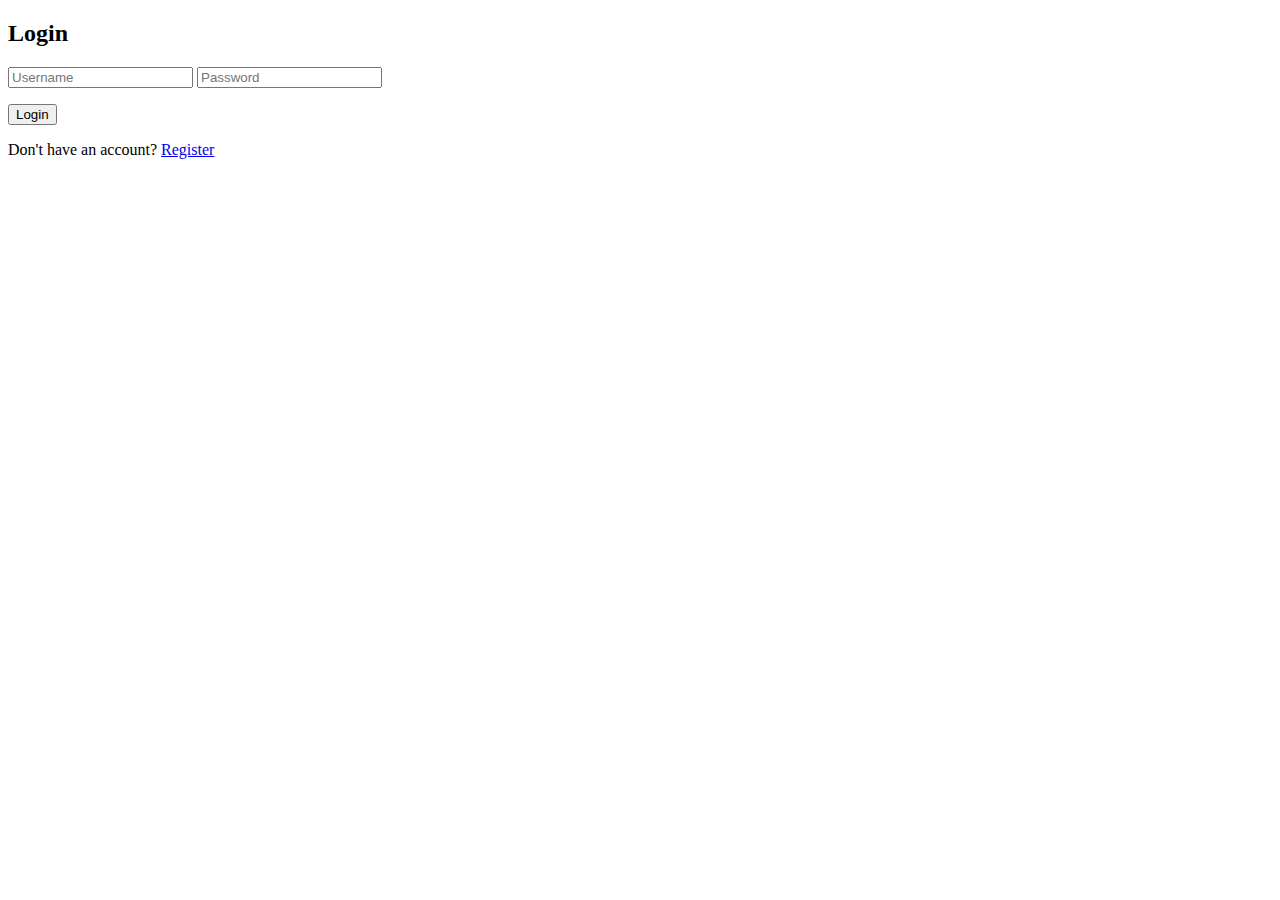
==== Main.html @ d178027e "implement SPA" ====
<!DOCTYPE html>
<html lang="en">
<head>
    <meta charset="UTF-8">
    <meta name="viewport" content="width=device-width, initial-scale=1.0">
    <title>TODO List</title>
    <link rel="stylesheet" href="Main.css"/>
<body>
    <div id="container"></div>

    <template id="login-template">
        <div class="login-div">
            <h2>Login</h2>
            <form id="loginForm">
                <input type="text" id="loginUsername" placeholder="Username" required>
                <input type="password" id="loginPassword" placeholder="Password" required>
                <p id="loginErrorMessage" class="error-message"></p>
                <button id="loginSubmit" type="submit">Login</button>
            </form>
            <p>Don't have an account? <a href="#" id="register-button">Register</a></p> 
        </div>
    </template>

    <template id="signup-template">
        <div class="signup-div">
            <h2>Sign Up</h2>
            <form id="signupForm">
                <input type="text" id="firstName" placeholder="First Name" required>
                <input type="text" id="lastName" placeholder="Last Name" required>
                <input type="text" id="signupUsername" placeholder="Username" required>
                <p id="signupErrorMessage" class="error-message"></p>
                <input type="email" id="email" placeholder="Email" required>
                <input type="password" id="signupPassword" placeholder="Password" required>
                <input type="password" id="confirm-password" placeholder="Confirm Password" required>
                <p id="confirmErrorMessage" class="error-message"></p>
                <input type="date" id="birthday" placeholder="Birthday (YYYY-MM-DD)" required>
                <select id="gender" required>
                    <option value="" disabled selected>Select Gender</option>
                    <option value="male">Male</option>
                    <option value="female">Female</option>
                    <option value="other">Other</option>
                </select>
                <button id="signupSubmit" type="submit">Sign Up</button>
            </form>
            <p>Already have an account? <a href="#" id="login-button">Login</a></p>
        </div>
   </template>

   <template id="personal-area-template">
    <div class="personal-area-div">
        <h2>Personal Area</h2>
        <table id="tasks-table">
            <thead>
                <tr>
                    <th>Number</th>
                    <th>Description</th>
                    <th>Status</th>
                </tr>
            </thead>
            <tbody id="tasks-data"></tbody>
        </table>
    </div>
   </template>

   <template id="single-task-template">
    <div class="single-task-div">
        <h2>Task</h2>
        <input type="text" id="description" placeholder="Description">
        <input type="text" id="note" placeholder="Note">
        <input type="text" id="state" placeholder="State">
    </div>
   </template>

    <script src="index.js"></script>

</body>
</html>
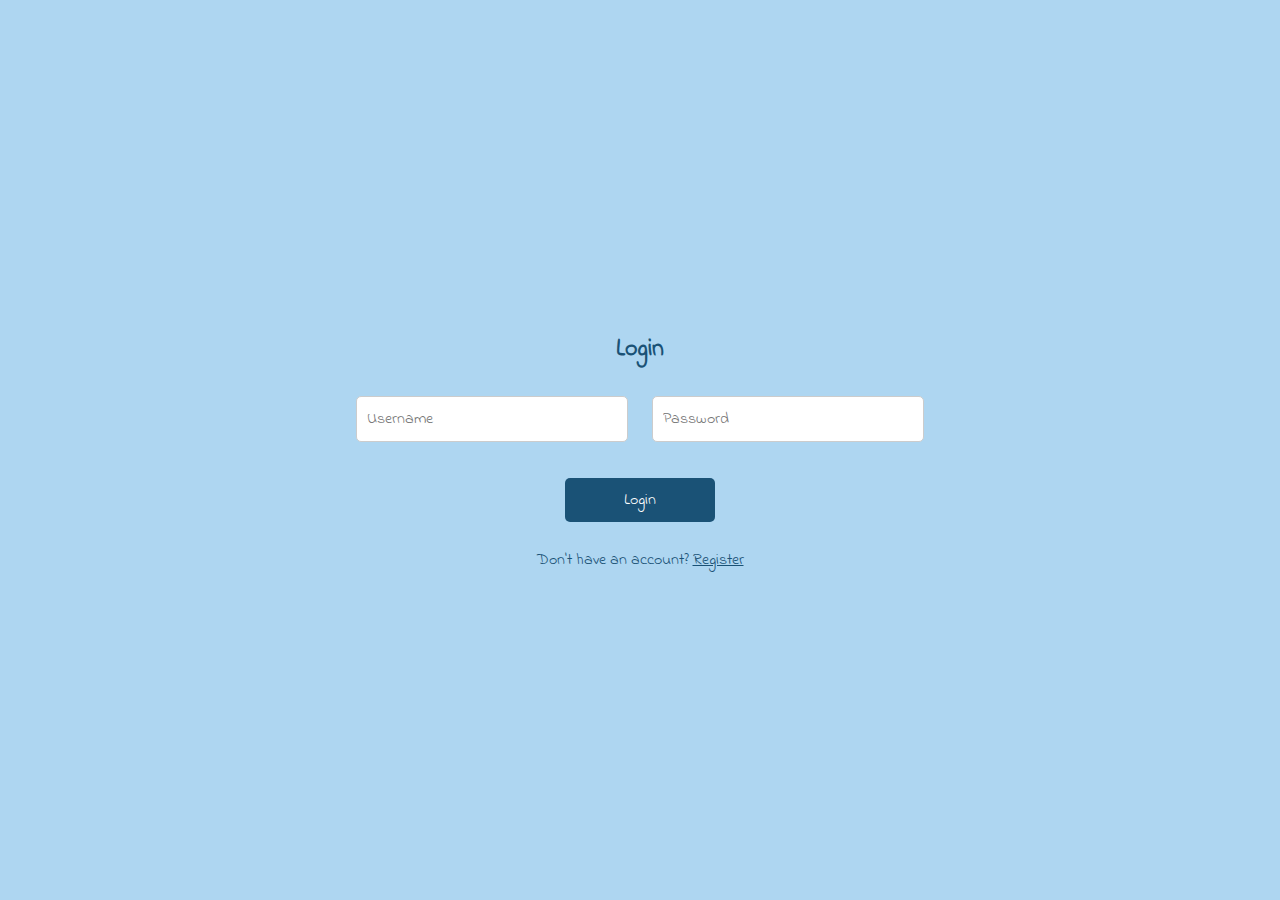
==== commit 15cb6614: "init css" ====
--- a/Main.html
+++ b/Main.html
@@ -12,12 +12,12 @@
         <div class="login-div">
             <h2>Login</h2>
             <form id="loginForm">
-                <input type="text" id="loginUsername" placeholder="Username" required>
-                <input type="password" id="loginPassword" placeholder="Password" required>
+                <input type="text" id="login-username" placeholder="Username" required>
+                <input type="password" id="login-password" placeholder="Password" required>
                 <p id="loginErrorMessage" class="error-message"></p>
-                <button id="loginSubmit" type="submit">Login</button>
+                <button id="login-submit" type="submit">Login</button>
             </form>
-            <p>Don't have an account? <a href="#" id="register-button">Register</a></p> 
+            <p>Don't have an account? <a href="#" id="register-link">Register</a></p> 
         </div>
     </template>
 
@@ -25,51 +25,56 @@
         <div class="signup-div">
             <h2>Sign Up</h2>
             <form id="signupForm">
-                <input type="text" id="firstName" placeholder="First Name" required>
-                <input type="text" id="lastName" placeholder="Last Name" required>
-                <input type="text" id="signupUsername" placeholder="Username" required>
-                <p id="signupErrorMessage" class="error-message"></p>
-                <input type="email" id="email" placeholder="Email" required>
-                <input type="password" id="signupPassword" placeholder="Password" required>
+                <input type="text" id="signup-username" placeholder="Username" required>
+                <input type="password" id="signup-password" placeholder="Password" required>
                 <input type="password" id="confirm-password" placeholder="Confirm Password" required>
-                <p id="confirmErrorMessage" class="error-message"></p>
-                <input type="date" id="birthday" placeholder="Birthday (YYYY-MM-DD)" required>
-                <select id="gender" required>
-                    <option value="" disabled selected>Select Gender</option>
-                    <option value="male">Male</option>
-                    <option value="female">Female</option>
-                    <option value="other">Other</option>
-                </select>
-                <button id="signupSubmit" type="submit">Sign Up</button>
+                <button id="signup-submit" type="submit">Sign Up</button>
             </form>
-            <p>Already have an account? <a href="#" id="login-button">Login</a></p>
+            <p>Already have an account? <a href="#" id="login-link">Login</a></p>
         </div>
    </template>
 
    <template id="personal-area-template">
     <div class="personal-area-div">
         <h2>Personal Area</h2>
+        <button id="add-task">Add task</button>
         <table id="tasks-table">
-            <thead>
-                <tr>
-                    <th>Number</th>
-                    <th>Description</th>
-                    <th>Status</th>
-                </tr>
-            </thead>
-            <tbody id="tasks-data"></tbody>
+            <tbody id="tasks-body"></tbody>
         </table>
     </div>
+   </template>
+
+   <template id="table-data">
+        <td>
+            <div>
+                <button id="delete-button">delete</button>
+                <button id="open-button">open</button>
+                <text id="description-area">description</text>
+                <input id="status-button" type="checkbox">
+            </div>
+        </td>
    </template>
 
    <template id="single-task-template">
     <div class="single-task-div">
         <h2>Task</h2>
-        <input type="text" id="description" placeholder="Description">
-        <input type="text" id="note" placeholder="Note">
-        <input type="text" id="state" placeholder="State">
+        <form id="task-info-to-save">
+            <div class="input-wrapper">
+                <label for="description">Description:</label>
+                <input type="text" id="description" placeholder="Description">
+            </div>
+            <div class="input-wrapper">
+                <label for="note">Note:</label>
+                <input type="text" id="note" placeholder="Note">
+            </div>
+            <div class="input-wrapper">
+                <input id="status-button" type="checkbox">
+                <label for="status-button" id="checkbox-label">I am done</label>
+            </div>
+            <button id="update-button">Save</button>
+        </form>
     </div>
-   </template>
+</template>
 
     <script src="index.js"></script>
 
--- a/Main.css
+++ b/Main.css
@@ -0,0 +1,291 @@
+/* Import Google Fonts */
+@import url('https://fonts.googleapis.com/css2?family=Indie+Flower&display=swap');
+
+
+/**
+ * Login Template
+ */
+
+
+/* Apply font family to the entire document */
+html, body {
+    font-family: 'Indie Flower', cursive;
+    height: 100%; 
+    margin: 0;
+    display: flex;
+    justify-content: center;
+    align-items: center; 
+    background-color: #aed6f1;
+}
+
+/* Center all elements within login-template */
+.login-div {
+    display: flex;
+    flex-direction: column;
+    align-items: center;
+    justify-content: center;
+    text-align: center;
+    background-color: #aed6f1;
+    padding: 20px;
+}
+
+/* Style the login form inputs and buttons */
+#loginForm input[type="text"],
+#loginForm input[type="password"],
+#login-submit {
+    font-family: 'Indie Flower', cursive; 
+}
+
+/* Style the login form inputs and buttons */
+#loginForm input[type="text"],
+#loginForm input[type="password"] {
+    width: 250px;
+    padding: 10px;
+    margin: 10px 0;
+    border: 1px solid #ccc;
+    border-radius: 5px;
+    font-size: 16px;
+    margin-left: 10px;
+    margin-right: 10px;
+}
+
+#loginForm button {
+    width: 150px;
+    padding: 10px;
+    margin: 10px 0;
+    border: none;
+    border-radius: 5px;
+    font-size: 16px;
+    background-color: #1a5276;;
+    color: #fff;
+    cursor: pointer;
+}
+
+/* Style error message */
+.error-message {
+    color: red;
+    margin-top: 5px;
+}
+
+/* Style the register link */
+#register-link {
+    color: #1a5276;
+}
+
+#register-link:hover {
+    text-decoration: underline;
+}
+
+
+/* Style the login title */
+.login-div h2 {
+    color: #1a5276; 
+}
+
+/* Style the paragraph */
+.login-div p {
+    color: #1a5276;
+}
+
+
+/**
+ * Signup Template
+ */
+
+
+ .signup-div {
+    display: flex;
+    flex-direction: column;
+    align-items: center;
+    justify-content: center;
+    text-align: center;
+    margin-top: 20px; 
+}
+
+/* Style the signup title */
+.signup-div h2 {
+    color: #1a5276;
+}
+
+/* Style the signup form inputs and button */
+#signupForm input[type="text"],
+#signupForm input[type="password"],
+#signup-submit {
+    font-family: 'Indie Flower', cursive;
+}
+
+#signupForm input[type="text"],
+#signupForm input[type="password"] {
+    width: 250px;
+    padding: 10px;
+    margin: 10px 0;
+    border: 1px solid #ccc;
+    border-radius: 5px;
+    font-size: 16px;
+    margin-left: 10px;
+    margin-right: 10px;
+}
+
+#signup-submit {
+    width: 150px;
+    padding: 10px;
+    margin: 10px 0;
+    border: none;
+    border-radius: 5px;
+    font-size: 16px;
+    background-color: #1a5276; 
+    color: #fff;
+    cursor: pointer;
+}
+
+#signup-submit:hover {
+    background-color: #154360; 
+}
+
+/* Style the paragraph */
+.signup-div p {
+    color: #1a5276; 
+}
+
+/* Style the login link */
+#login-link {
+    color: #1a5276; 
+}
+
+#login-link:hover {
+    text-decoration: underline;
+}
+
+
+
+/**
+ * Personal Area Template
+ */
+
+
+ /* Align the elements at the top of the page */
+.personal-area-div {
+    position: absolute;
+    top: 0;
+    margin-top: 20px;
+    width: 100%;
+    text-align: left;
+}
+
+/* Style the personal area title */
+.personal-area-div h2 {
+    color: #1a5276; 
+}
+
+/* Style the add task button */
+#add-task {
+    padding: 10px 20px;
+    border: none;
+    border-radius: 5px;
+    font-size: 16px;
+    background-color: #1a5276; 
+    color: #fff;
+    cursor: pointer;
+    margin-bottom: 10px;
+}
+
+#add-task:hover {
+    background-color: #154360; 
+}
+
+/* Style the tasks table */
+#tasks-table {
+    width: 100%;
+    border-collapse: collapse;
+}
+
+#tasks-table th, #tasks-table td {
+    padding: 10px;
+    border-bottom: 1px solid #ccc;
+    text-align: left;
+}
+
+#tasks-table th {
+    background-color: #f2f2f2;
+    color: #333; 
+}
+
+#tasks-table td {
+    display: block;
+}
+
+#tasks-body {
+    top: 0;
+    margin-top: 20px;
+}
+
+/**
+ * single-task-template Template
+ */
+
+ .single-task-div {
+    display: flex;
+    flex-direction: column;
+    align-items: center;
+    justify-content: center;
+    text-align: center;
+    margin-top: 20px; 
+    margin-left: 30px;
+    margin-right: 30px;
+}
+
+/* Style the task title */
+.single-task-div h2 {
+    color: #1a5276; 
+}
+
+.input-wrapper label {
+    font-size: 20px; 
+    text-align: left;
+    display: block; 
+    color: #1a5276; 
+    font-family: 'Indie Flower', cursive;
+    margin-bottom: 5px; 
+}
+
+/* Style the task form inputs and button */
+#task-info-to-save input[type="text"],
+#task-info-to-save input[type="checkbox"],
+#update-button {
+    font-family: 'Indie Flower', cursive;
+}
+
+#task-info-to-save input[type="text"] {
+    width: 250px;
+    padding: 10px;
+    margin-right: 10px;
+    border: 1px solid #ccc;
+    border-radius: 5px;
+    font-size: 16px;
+}
+
+#checkbox-label {
+    display: inline-block;
+}
+
+#status-button {
+    display: inline;
+    margin: 0;
+    padding: 0;
+}
+
+#update-button {
+    width: 150px;
+    padding: 10px;
+    margin: 10px 0;
+    border: none;
+    border-radius: 5px;
+    font-size: 16px;
+    background-color: #1a5276; 
+    color: #fff; 
+    cursor: pointer;
+}
+
+#update-button:hover {
+    background-color: #154360; 
+}
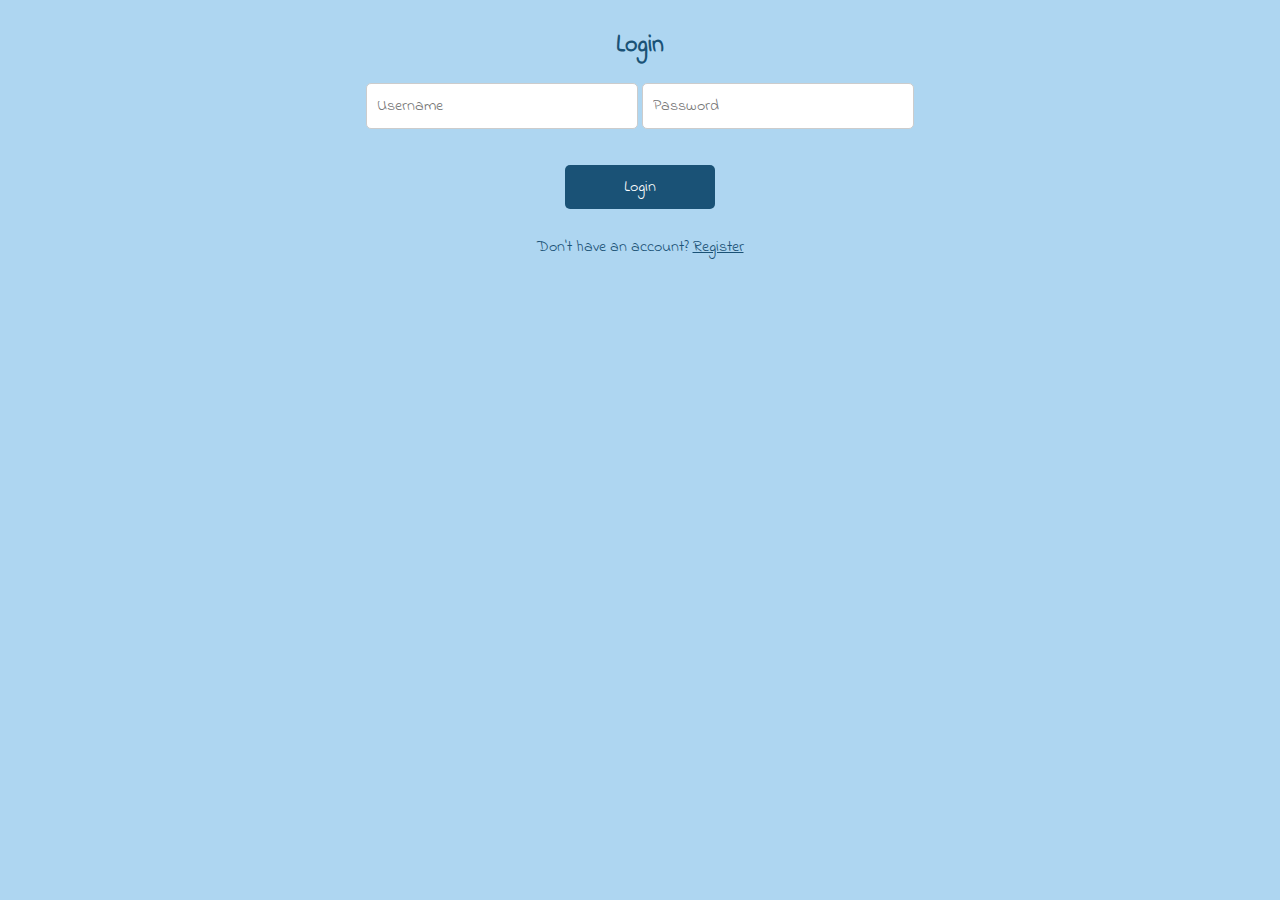
==== commit 0e885725: "open JS directory for JS files and cleaned the css file" ====
--- a/Main.html
+++ b/Main.html
@@ -8,75 +8,84 @@
 <body>
     <div id="container"></div>
 
-    <template id="login-template">
-        <div class="login-div">
+    <template class="template" id="login-template">
+        <div class="container">
             <h2>Login</h2>
             <form id="loginForm">
                 <input type="text" id="login-username" placeholder="Username" required>
                 <input type="password" id="login-password" placeholder="Password" required>
                 <p id="loginErrorMessage" class="error-message"></p>
-                <button id="login-submit" type="submit">Login</button>
+                <button class="submit" id="login-submit" type="submit">Login</button>
             </form>
-            <p>Don't have an account? <a href="#" id="register-link">Register</a></p> 
+            <p>Don't have an account? <a href="#" id="register-link" class="link">Register</a></p> 
         </div>
     </template>
 
-    <template id="signup-template">
-        <div class="signup-div">
+    <template class="template" id="signup-template">
+        <div class="container">
             <h2>Sign Up</h2>
             <form id="signupForm">
                 <input type="text" id="signup-username" placeholder="Username" required>
                 <input type="password" id="signup-password" placeholder="Password" required>
                 <input type="password" id="confirm-password" placeholder="Confirm Password" required>
-                <button id="signup-submit" type="submit">Sign Up</button>
+                <button class="submit" id="signup-submit" type="submit">Sign Up</button>
             </form>
-            <p>Already have an account? <a href="#" id="login-link">Login</a></p>
+            <p>Already have an account? <a href="#" id="login-link" class="link">Login</a></p>
         </div>
    </template>
 
-   <template id="personal-area-template">
-    <div class="personal-area-div">
+   <template class="template" id="personal-area-template">
+    <div class="container">
         <h2>Personal Area</h2>
-        <button id="add-task">Add task</button>
+        <button class="submit" id="add-task">Add task</button>
         <table id="tasks-table">
             <tbody id="tasks-body"></tbody>
         </table>
     </div>
    </template>
 
-   <template id="table-data">
-        <td>
-            <div>
+   <template class="template" id="table-data">
+        <tr>
+            <div class="td">
+                <button id="open-button">open</button>
                 <button id="delete-button">delete</button>
-                <button id="open-button">open</button>
+                <input id="status-button" type="checkbox">
                 <text id="description-area">description</text>
-                <input id="status-button" type="checkbox">
             </div>
-        </td>
+        </tr>
    </template>
 
-   <template id="single-task-template">
-    <div class="single-task-div">
+   <template class="template" id="single-task-template">
+    <div class="container">
         <h2>Task</h2>
         <form id="task-info-to-save">
+        
             <div class="input-wrapper">
                 <label for="description">Description:</label>
                 <input type="text" id="description" placeholder="Description">
             </div>
+
             <div class="input-wrapper">
                 <label for="note">Note:</label>
                 <input type="text" id="note" placeholder="Note">
-            </div>
-            <div class="input-wrapper">
+            </div>  
+                
+
+            <div>
                 <input id="status-button" type="checkbox">
                 <label for="status-button" id="checkbox-label">I am done</label>
             </div>
-            <button id="update-button">Save</button>
+            <button class="submit" id="update-button">Save</button>
         </form>
     </div>
 </template>
 
-    <script src="index.js"></script>
+    <script src="JS/DB.js"></script>
+    <script src="JS/Server.js"></script>
+    <script src="JS/Network.js"></script>
+    <script src="JS/FXMLHttpRequest.js"></script>
+    <script src="JS/Defs.js"></script>
+    <script src="JS/index.js"></script>
 
 </body>
 </html>
--- a/Main.css
+++ b/Main.css
@@ -6,50 +6,39 @@
  * Login Template
  */
 
+* {
+    font-family: 'Indie Flower', cursive; 
+}
 
-/* Apply font family to the entire document */
-html, body {
-    font-family: 'Indie Flower', cursive;
-    height: 100%; 
-    margin: 0;
-    display: flex;
-    justify-content: center;
-    align-items: center; 
+body {
     background-color: #aed6f1;
 }
 
-/* Center all elements within login-template */
-.login-div {
-    display: flex;
-    flex-direction: column;
-    align-items: center;
-    justify-content: center;
-    text-align: center;
-    background-color: #aed6f1;
-    padding: 20px;
+label {
+    display: inline-block;
+    font-size: 20px; 
+    text-align: left;
 }
 
-/* Style the login form inputs and buttons */
-#loginForm input[type="text"],
-#loginForm input[type="password"],
-#login-submit {
-    font-family: 'Indie Flower', cursive; 
+p,
+h2, 
+label, 
+.link{
+    color: #1a5276; 
+
 }
 
-/* Style the login form inputs and buttons */
-#loginForm input[type="text"],
-#loginForm input[type="password"] {
+input[type="text"],
+input[type="password"] {
     width: 250px;
     padding: 10px;
-    margin: 10px 0;
     border: 1px solid #ccc;
     border-radius: 5px;
     font-size: 16px;
-    margin-left: 10px;
-    margin-right: 10px;
+    margin-bottom: 10px;
 }
 
-#loginForm button {
+.submit {
     width: 150px;
     padding: 10px;
     margin: 10px 0;
@@ -61,231 +50,38 @@
     cursor: pointer;
 }
 
-/* Style error message */
-.error-message {
-    color: red;
-    margin-top: 5px;
+.submit:hover {
+    background-color: #154360; 
 }
 
-/* Style the register link */
-#register-link {
-    color: #1a5276;
-}
 
-#register-link:hover {
+.link:hover {
     text-decoration: underline;
 }
 
-
-/* Style the login title */
-.login-div h2 {
-    color: #1a5276; 
-}
-
-/* Style the paragraph */
-.login-div p {
-    color: #1a5276;
-}
-
-
-/**
- * Signup Template
- */
-
-
- .signup-div {
+.container {
     display: flex;
     flex-direction: column;
     align-items: center;
     justify-content: center;
     text-align: center;
-    margin-top: 20px; 
+    background-color: #aed6f1;
+    
 }
 
-/* Style the signup title */
-.signup-div h2 {
-    color: #1a5276;
-}
-
-/* Style the signup form inputs and button */
-#signupForm input[type="text"],
-#signupForm input[type="password"],
-#signup-submit {
-    font-family: 'Indie Flower', cursive;
-}
-
-#signupForm input[type="text"],
-#signupForm input[type="password"] {
-    width: 250px;
-    padding: 10px;
-    margin: 10px 0;
-    border: 1px solid #ccc;
-    border-radius: 5px;
-    font-size: 16px;
-    margin-left: 10px;
-    margin-right: 10px;
-}
-
-#signup-submit {
-    width: 150px;
-    padding: 10px;
-    margin: 10px 0;
-    border: none;
-    border-radius: 5px;
-    font-size: 16px;
-    background-color: #1a5276; 
-    color: #fff;
-    cursor: pointer;
-}
-
-#signup-submit:hover {
-    background-color: #154360; 
-}
-
-/* Style the paragraph */
-.signup-div p {
-    color: #1a5276; 
-}
-
-/* Style the login link */
-#login-link {
-    color: #1a5276; 
-}
-
-#login-link:hover {
-    text-decoration: underline;
+.input-wrapper{
+    display: flex;
+    align-items: flex-start;
+    flex-direction: column;
+    margin-top: 40px;
 }
 
 
-
-/**
- * Personal Area Template
- */
-
-
- /* Align the elements at the top of the page */
-.personal-area-div {
-    position: absolute;
-    top: 0;
-    margin-top: 20px;
-    width: 100%;
-    text-align: left;
+.td {
+    display: flex;
+    justify-content: flex-start;
 }
 
-/* Style the personal area title */
-.personal-area-div h2 {
-    color: #1a5276; 
-}
-
-/* Style the add task button */
-#add-task {
-    padding: 10px 20px;
-    border: none;
-    border-radius: 5px;
-    font-size: 16px;
-    background-color: #1a5276; 
-    color: #fff;
-    cursor: pointer;
-    margin-bottom: 10px;
-}
-
-#add-task:hover {
-    background-color: #154360; 
-}
-
-/* Style the tasks table */
-#tasks-table {
-    width: 100%;
-    border-collapse: collapse;
-}
-
-#tasks-table th, #tasks-table td {
-    padding: 10px;
-    border-bottom: 1px solid #ccc;
-    text-align: left;
-}
-
-#tasks-table th {
-    background-color: #f2f2f2;
-    color: #333; 
-}
-
-#tasks-table td {
-    display: block;
-}
-
-#tasks-body {
-    top: 0;
-    margin-top: 20px;
-}
-
-/**
- * single-task-template Template
- */
-
- .single-task-div {
-    display: flex;
-    flex-direction: column;
-    align-items: center;
-    justify-content: center;
-    text-align: center;
-    margin-top: 20px; 
-    margin-left: 30px;
-    margin-right: 30px;
-}
-
-/* Style the task title */
-.single-task-div h2 {
-    color: #1a5276; 
-}
-
-.input-wrapper label {
-    font-size: 20px; 
-    text-align: left;
-    display: block; 
-    color: #1a5276; 
-    font-family: 'Indie Flower', cursive;
-    margin-bottom: 5px; 
-}
-
-/* Style the task form inputs and button */
-#task-info-to-save input[type="text"],
-#task-info-to-save input[type="checkbox"],
-#update-button {
-    font-family: 'Indie Flower', cursive;
-}
-
-#task-info-to-save input[type="text"] {
-    width: 250px;
-    padding: 10px;
-    margin-right: 10px;
-    border: 1px solid #ccc;
-    border-radius: 5px;
-    font-size: 16px;
-}
-
-#checkbox-label {
-    display: inline-block;
-}
-
-#status-button {
-    display: inline;
-    margin: 0;
-    padding: 0;
-}
-
-#update-button {
-    width: 150px;
-    padding: 10px;
-    margin: 10px 0;
-    border: none;
-    border-radius: 5px;
-    font-size: 16px;
-    background-color: #1a5276; 
-    color: #fff; 
-    cursor: pointer;
-}
-
-#update-button:hover {
-    background-color: #154360; 
-}
+.td * {
+    margin: 5px;
+}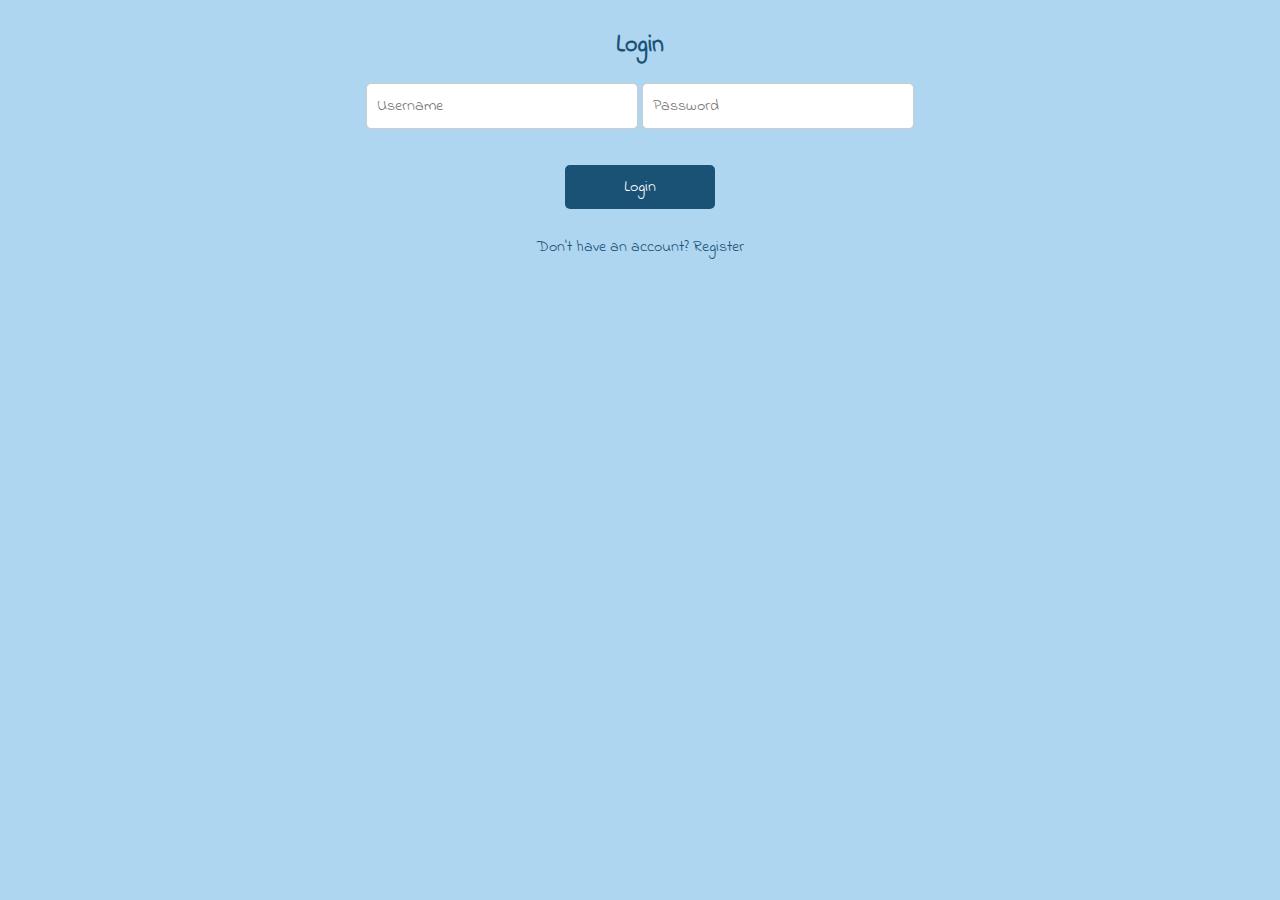
==== commit 42f939c2: "added history manipulation and memory and Regex expression to check the password" ====
--- a/Main.html
+++ b/Main.html
@@ -6,7 +6,7 @@
     <title>TODO List</title>
     <link rel="stylesheet" href="Main.css"/>
 <body>
-    <div id="container"></div>
+    <div id="page-container"></div>
 
     <template class="template" id="login-template">
         <div class="container">
@@ -17,7 +17,7 @@
                 <p id="loginErrorMessage" class="error-message"></p>
                 <button class="submit" id="login-submit" type="submit">Login</button>
             </form>
-            <p>Don't have an account? <a href="#" id="register-link" class="link">Register</a></p> 
+            <p>Don't have an account? <a id="register-link" class="link">Register</a></p> 
         </div>
     </template>
 
@@ -30,7 +30,7 @@
                 <input type="password" id="confirm-password" placeholder="Confirm Password" required>
                 <button class="submit" id="signup-submit" type="submit">Sign Up</button>
             </form>
-            <p>Already have an account? <a href="#" id="login-link" class="link">Login</a></p>
+            <p>Already have an account? <a id="login-link" class="link">Login</a></p>
         </div>
    </template>
 
@@ -66,8 +66,8 @@
             </div>
 
             <div class="input-wrapper">
-                <label for="note">Note:</label>
-                <input type="text" id="note" placeholder="Note">
+                <label>Note:</label>
+                <textarea cols="42" id="note" placeholder="Note"></textarea>
             </div>  
                 
 
